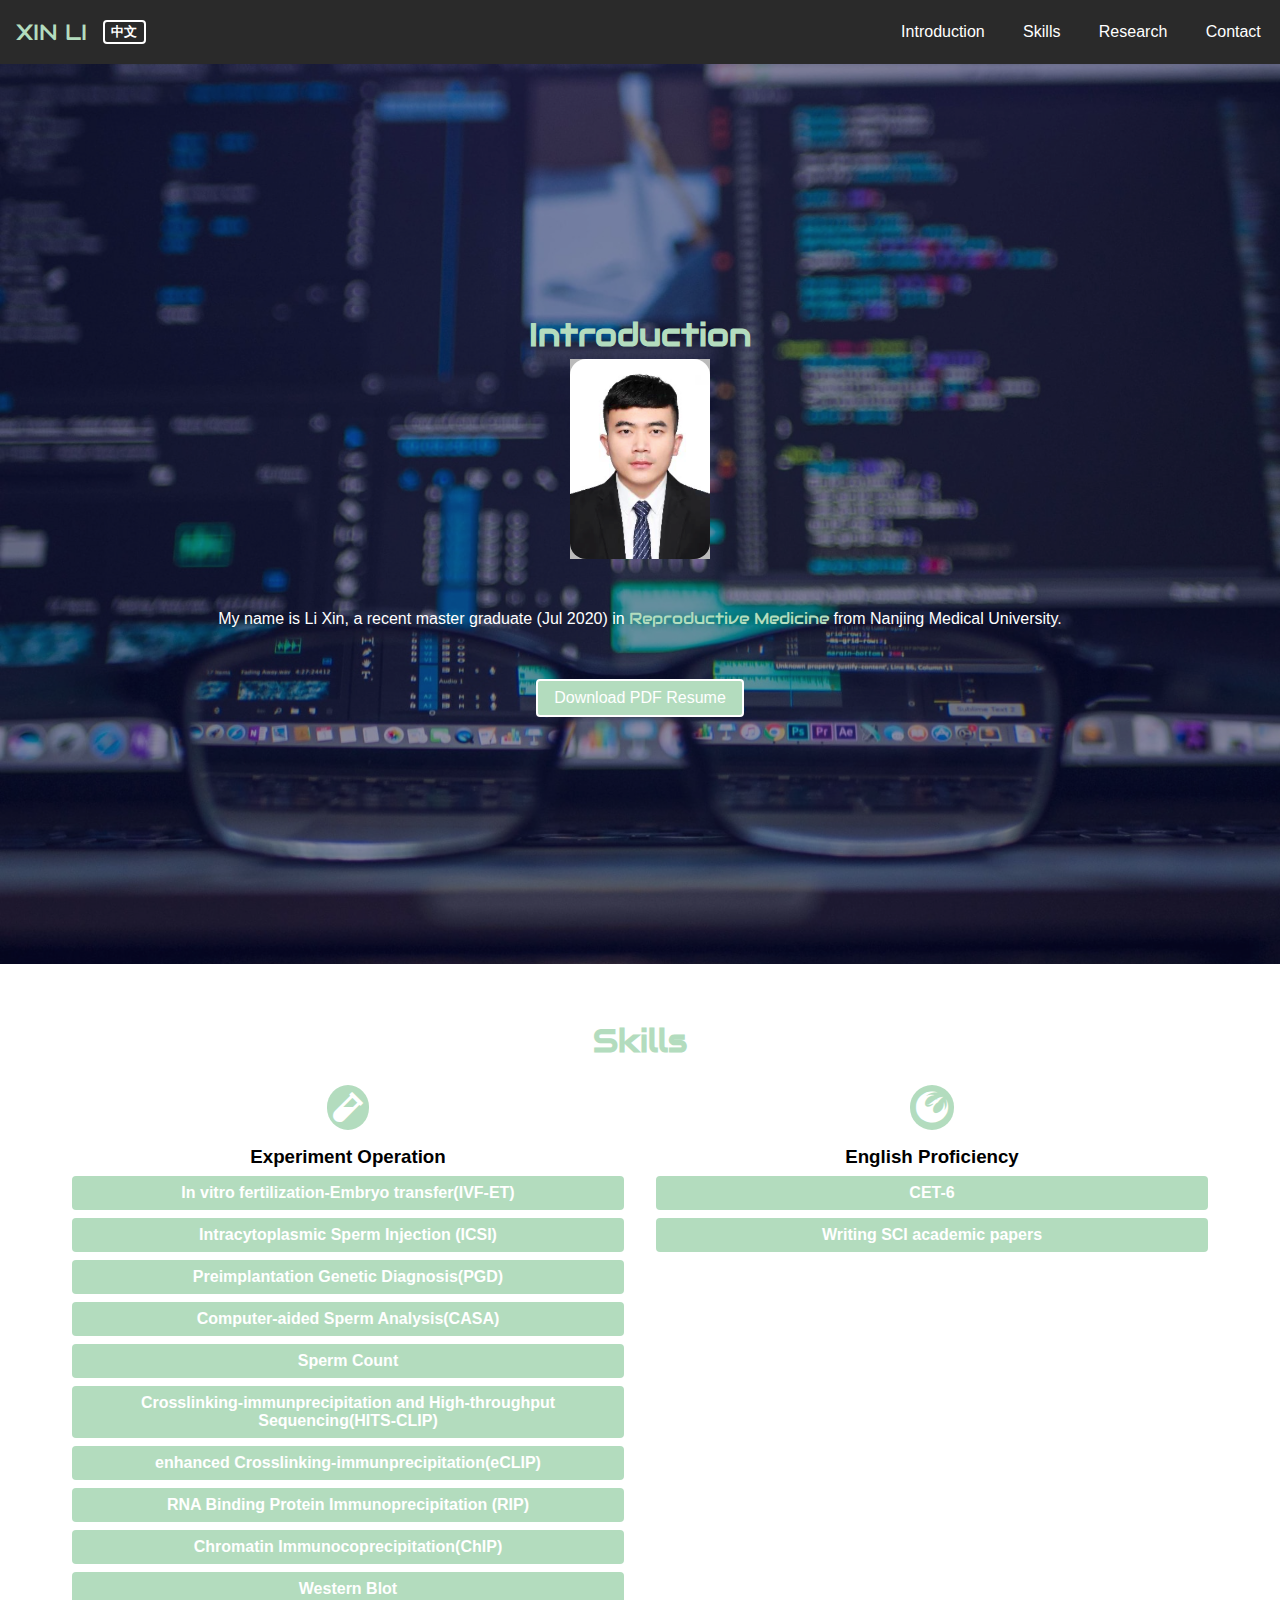
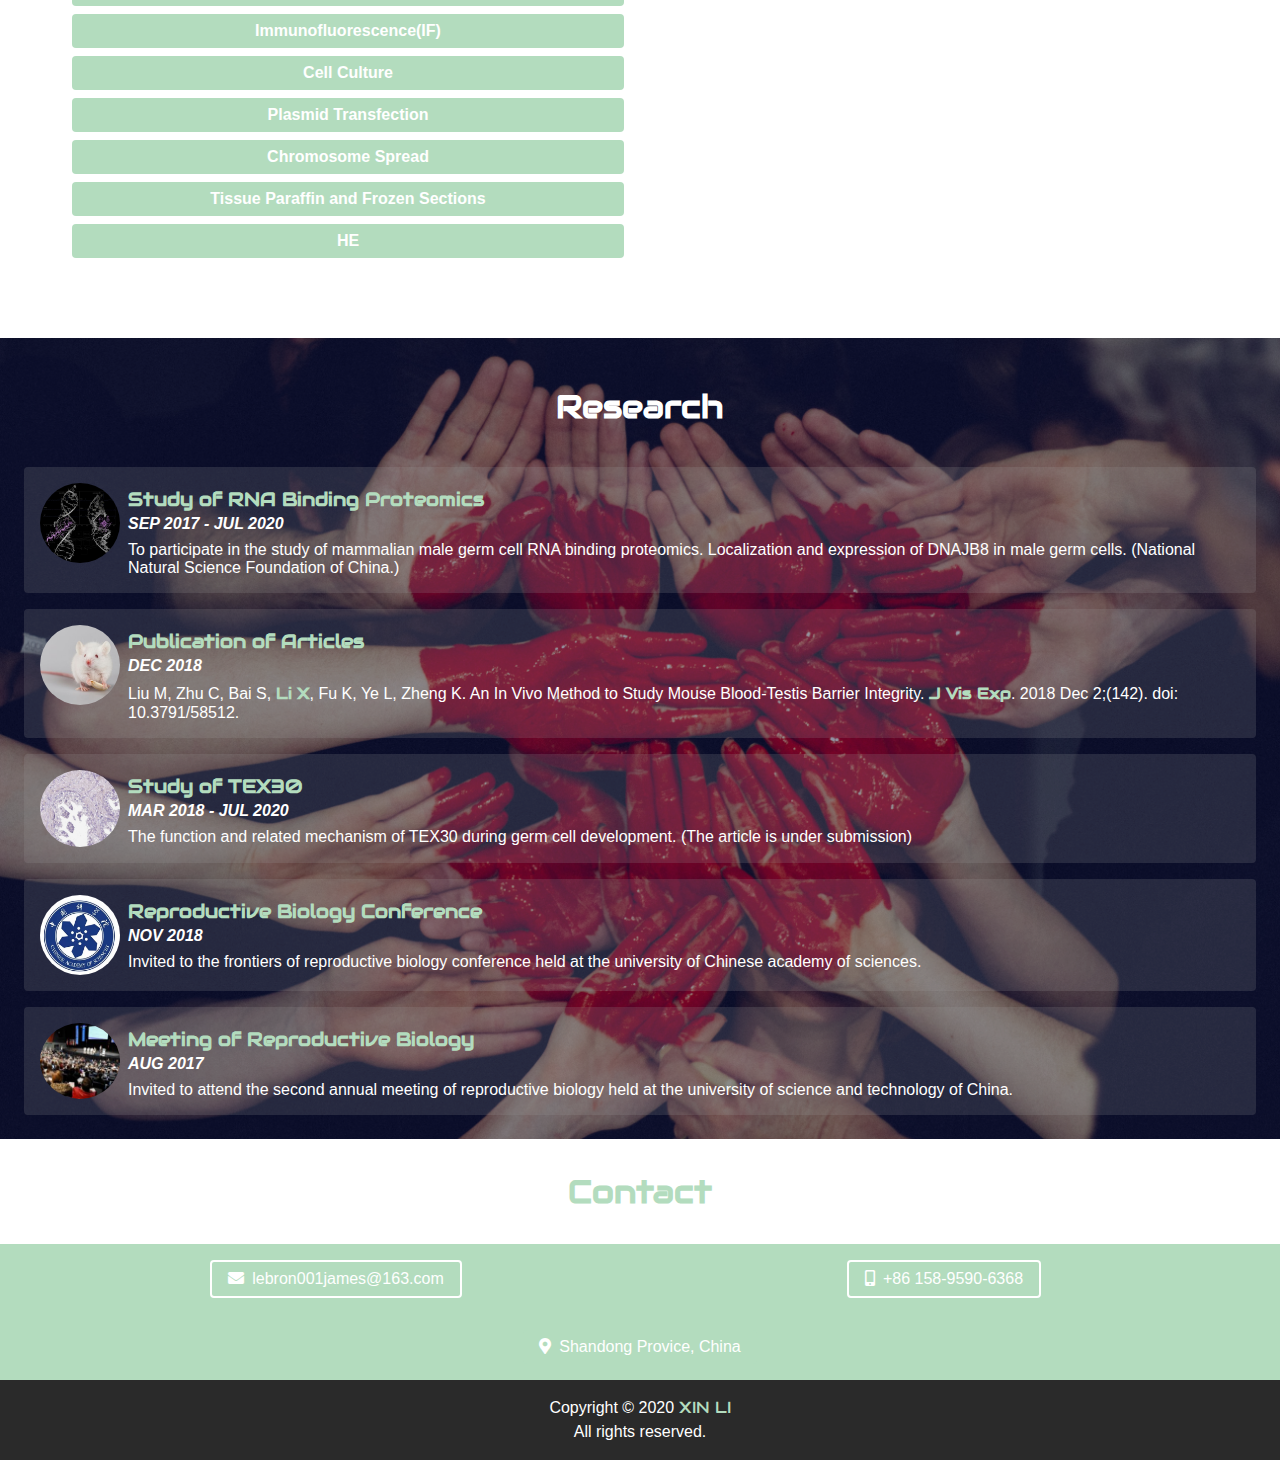
==== index.html @ e19d9c73 "v0.0.1" ====
<!DOCTYPE html>
<html lang="en">
<head>
  <meta charset="UTF-8">
  <meta name="viewport" content="width=device-width, initial-scale=1.0">
  <link rel="shortcut icon" href="favicon.ico" type="image/x-icon">
  <link rel="stylesheet" href="https://use.fontawesome.com/releases/v5.6.1/css/all.css" crossorigin="anonymous">
  <link href="https://fonts.googleapis.com/css2?family=Audiowide&display=swap" rel="stylesheet">
  <link rel="stylesheet" href="css/reset+utils.css">
  <link rel="stylesheet" href="css/header.css">
  <link rel="stylesheet" href="css/main.css">
  <link rel="stylesheet" media="screen and (max-width:768px)" href="css/mobile.css">
  <title>XIN LI | 李鑫</title>
</head>
<body>
  <header>
    <div class="overlay"></div>
    <div class="logo">
      <p class="text-prime mx-1">XIN LI</p>
      <a class="i18n-btn" href="./zh.html">中文</a>
    </div>
    <ul>
      <li><a href="#showcase">Introduction</a></li>
      <li><a href="#service">Skills</a></li>
      <li><a href="#team">Research</a></li>
      <li><a href="#contact">Contact</a></li>
    </ul>
  </header>
  <main>
    <section id="showcase">
      <div class="content">
        <h1 class="text-prime">Introduction</h1>
        <div class="flip-card">
          <div class="flip-card-inner">
            <div class="flip-card-front">
              <img src="./images/xinli.png" alt="Avatar" style="width:140px;height:200px;border-radius:1rem;">
            </div>
            <div class="flip-card-back">
              <h2 style="margin: 1rem;">Xin Li</h2> 
              <p style="margin: 0.2rem 0;">DOB: FEB 1992</p> 
              <p style="margin: 0.2rem 0;">Nationality: Han</p>
            </div>
          </div>
        </div>
        <p>My name is Li Xin, a recent master graduate (Jul 2020) in <span class="text-prime">Reproductive Medicine</span> from Nanjing Medical University.</p>
        <a href="./assets/resume-xin-li-en.pdf" class="btn">Download PDF Resume</a>
      </div>
    </section>
    <section id="service">
      <h1 class="text-prime">Skills</h1>
      <div class="container">
        <div class="box">
          <i class="fas fa-vial fa-2x bg-round"></i>
          <h3>Experiment Operation</h3>
          <ul>
            <li class="experiment">In vitro fertilization-Embryo transfer(IVF-ET)</li>
            <li class="experiment">Intracytoplasmic Sperm Injection (ICSI)</li>
            <li class="experiment">Preimplantation Genetic Diagnosis(PGD)</li>
            <li class="experiment">Computer-aided Sperm Analysis(CASA)</li>
            <li class="experiment">Sperm Count</li>
            <li class="experiment">Crosslinking-immunprecipitation and High-throughput Sequencing(HITS-CLIP)</li>
            <li class="experiment">enhanced Crosslinking-immunprecipitation(eCLIP)</li>
            <li class="experiment">RNA Binding Protein Immunoprecipitation (RIP)</li>
            <li class="experiment">Chromatin Immunocoprecipitation(ChIP)</li>
            <li class="experiment">Western Blot</li>
            <li class="experiment">Immunofluorescence(IF)</li>
            <li class="experiment">Cell Culture</li>
            <li class="experiment">Plasmid Transfection</li>
            <li class="experiment">Chromosome Spread</li>
            <li class="experiment">Tissue Paraffin and Frozen Sections</li>
            <li class="experiment">HE</li>
          </ul>
        </div>
        <div class="box">
          <i class="fab fa-phoenix-squadron fa-2x bg-round"></i>
          <h3>English Proficiency</h3>
          <ul>
            <li class="experiment">CET-6</li>
            <li class="experiment">Writing SCI academic papers</li>
          </ul>
        </div>
      </div>
    </section>

    <section id="team">
      <div class="overlay"></div>
      <h1 class="text-prime">Research</h1>
      <div class="container">
        <div class="box">
          <img src="./images/rna1.jpg" alt="rna">
          <div class="desc">
            <h3 class="text-prime">Study of RNA Binding Proteomics</h3>
            <h4 style="font-style: italic;margin-bottom: 0.5rem;">SEP 2017 - JUL 2020</h3>
            <p>To participate in the study of mammalian male germ cell RNA binding proteomics. Localization and expression of DNAJB8 in male germ cells. (National Natural Science Foundation of China.)</p>
          </div>
        </div>
        <div class="box">
          <img src="./images/mice1.png" alt="mice">
          <div class="desc">
            <h3 class="text-prime">Publication of Articles</h3>
            <h4 style="font-style: italic;margin-bottom: 0.5rem;">DEC 2018</h3>
            <p>Liu M, Zhu C, Bai S, <strong>Li X</strong>, Fu K, Ye L, Zheng K. An In Vivo Method to Study Mouse Blood-Testis Barrier Integrity. <strong>J Vis Exp</strong>. 2018 Dec 2;(142). doi: 10.3791/58512.</p>
          </div>
        </div>
        <div class="box">
          <img src="./images/tex30.png" alt="rna">
          <div class="desc">
            <h3 class="text-prime">Study of TEX30</h3>
            <h4 style="font-style: italic;margin-bottom: 0.5rem;">MAR 2018 - JUL 2020</h3>
            <p>The function and related mechanism of TEX30 during germ cell development. (The article is under submission)</p>
          </div>
        </div>
        <div class="box">
          <img src="./images/univ.jpg" alt="rna">
          <div class="desc">
            <h3 class="text-prime">Reproductive Biology Conference</h3>
            <h4 style="font-style: italic;margin-bottom: 0.5rem;">NOV 2018</h3>
            <p>Invited to the frontiers of reproductive biology conference held at the university of Chinese academy of sciences.</p>
          </div>
        </div>
        <div class="box">
          <img src="./images/conference.png" alt="rna">
          <div class="desc">
            <h3 class="text-prime">Meeting of Reproductive Biology</h3>
            <h4 style="font-style: italic;margin-bottom: 0.5rem;">AUG 2017</h3>
            <p>Invited to attend the second annual meeting of reproductive biology held at the university of science and technology of China.</p>
          </div>
        </div>
      </div>
    </section>

    <section id="contact">
      <h1 class="text-prime py-2">Contact</h1>
      <div class="container px-1">
        <div class='py-1'>
          <a class="btn" href="mailto:lebron001james@163.com"><i class="fas fa-envelope mxr1"></i>lebron001james@163.com</a>
        </div>
        <div class='py-1'>
          <a class='btn' href="tel:+8615895906368"><i class="fas fa-mobile-alt mxr1"></i>+86 158-9590-6368</a>
        </div>
      </div>
      <div class='py-1' style="text-align: center; background-color: var(--c-prime);">
        <p class='btn' style="border: none;"><i class="fas fa-map-marker-alt mxr1"></i>Shandong Provice, China</p>
      </div>
    </section>
  </main>
  <footer class="bg-dark py-1">
    <p>Copyright &copy; 2020 <span class="text-prime">XIN LI</span></p>
    <p>All rights reserved.</p>
  </footer>

  <script src="https://code.jquery.com/jquery-3.4.1.min.js" integrity="sha256-CSXorXvZcTkaix6Yvo6HppcZGetbYMGWSFlBw8HfCJo=" crossorigin="anonymous"></script>
  <script src="js/main.js"></script>
</body>
</html>
---- css/reset+utils.css ----
@import url('https://fonts.googleapis.com/css2?family=Londrina+Shadow&display=swap');

:root {
  --c-prime: #B3DCBE;
  --c-second: #4D7181;
  --c-blk: #2A2A2A;
  --c-overlay: #0C0A3E70;
  --c-overlay-l: #A0A0A030;

  --max-width: 900px;
  --header-height: 4rem;
}

/* * * * * * * * * *  - Reset - * * * * * * * * * */

* {
  margin: 0;
  padding: 0;
  box-sizing: border-box;
}
html, body {font-family: Arial, Helvetica, sans-serif;}
ul {list-style: none;}
a {text-decoration: none;}
strong { color:var(--c-prime); font-weight: bolder; font-family: 'Audiowide', Arial, Helvetica, sans-serif;}
/* * * * * * * * * *  - Utils - * * * * * * * * * */

.text-prime {
  font-family: 'Audiowide', Arial, Helvetica, sans-serif;
  color: var(--c-prime);
}

.bg-round {
  padding: 0.4rem;
  border-radius: 50%;
  background-color: var(--c-prime);
  color: white;
}

.bg-dark {
  background: var(--c-blk);
  color: white;
}

.btn {
  display: inline-block;
  padding: 0.5rem 1rem;
  background-color: var(--c-prime);
  color: white;
  border-radius: 4px;
  outline: none;
  border: 2px solid white;
  transition: all 0.25s linear;
}

.btn:hover {
  background-color: var(--c-second);
}

.overlay {
  position: absolute;
  width: 100%;
  height: 100%;
  top: 0;
  left: 0;
  background-color: var(--c-overlay);
}

.py-1 { padding: 1rem 0; }
.py-2 { padding: 2rem 0; }
.px-1 { padding: 0 2rem; }

.mx-1 { margin: 0 1rem; }
.mxr1 { margin: 0 0.5rem 0 0; }

.w-85 { width: 85%;}
---- css/header.css ----
header {
  position: sticky;
  top: 0;
  left: 0;
  height: var(--header-height);
  display: flex;
  justify-content: space-between;
  z-index: 2;
}

header .overlay {
  background-color: var(--c-blk);
}

header .logo {
  height: 100%;
  color: white;
  line-height: var(--header-height);
  display: flex;
  font-size: 1.4rem;
  z-index: 3;
}
.i18n-btn {
  color: white;
  margin: auto 0;line-height: 1rem; font-size: 0.8rem; padding: 0.1rem 0.4rem; border: 2px white solid;border-radius: 4px;
  font-weight: bold;
  transition: all 0.2s linear;
}
.i18n-btn:hover {
  border-color: var(--c-blk);
  color: var(--c-blk);
  background-color: white;
}

header .logo img {
  height: 100%;
}

header ul {
  display: flex;
  align-items: center;
  z-index: 3;
}

header ul li {
  margin: 0 0.2rem;
  padding: 0.5rem 1rem;
  border-radius: 4px;
}

header ul li a {
  color: white;
}

header ul li:hover {
  background-color: var(--c-prime);
}

footer p {
  text-align: center;
  line-height: 1.5rem;
}
---- css/main.css ----
#showcase {
  background: url('../images/code1.jpg') no-repeat center center/cover;
  height: 100vh;
}

#showcase .content {
  background-color: var(--c-overlay);
  color: white;
  height: 100%;
  display: flex;
  flex-direction: column;
  justify-content: center;
  align-items: center;
  
}

#showcase .content h1 {
  font-size: 2rem;
  line-height: 3rem;
}

#showcase .content p {
  margin: 3rem;
  line-height: 1.5rem;
}

#service {
  padding: 3.5rem;
  text-align: center;
}

#service .container {
  display: flex;
}

#service .container .box {
  margin: 1rem;
  flex: 1;
}

#service .container .box i { margin: 0.5rem; }
#service .container .box h3 { margin: 0.5rem; }
#service .container ul li.experiment {
  background-color: var(--c-prime);
  padding: 8px 0;
  margin: 8px 0;
  border-radius: 4px;
  color: white;
  font-weight: bold;
}
#service .container ul li.experiment:hover {
  background-color: var(--c-second);
}
#team {
  padding: 1rem;
  background: url(../images/bg-heart.jpg) no-repeat center center/cover;
  position: relative;
}

#team h1 {
  text-align: center;
  z-index: 1;
  position: relative;
  margin: 2rem;
  color: white;
}

#team .container {
  display: flex;
  position: relative;
  flex-direction: column;
  z-index: 1;
}

#team .box {
  display: flex;
  margin: 0.5rem;
  padding: 1rem;
  background-color: var(--c-overlay-l);
  color: white;
  border-radius: 4px;
}

#team .box img {
  max-width: 5rem;
  max-height: 5rem;
  border-radius: 50%;
  margin-right: 0.5rem;
}

#team .box .desc h3 {
  line-height: 2rem;
}

#contact h1 {
  text-align: center;
}

#contact .container {
  display: grid;
  grid-template-columns: 1fr 1fr;
  background-color: var(--c-prime);
  text-align: center;
  color: white;
}

/* flip card */
.flip-card {width: 140px;height: 200px;}
.flip-card-inner {position: relative;width: 100%;height: 100%;transition: transform 0.6s;transform-style: preserve-3d;}
.flip-card:hover .flip-card-inner {transform: rotateY(180deg);}
.flip-card-front, .flip-card-back {
  position: absolute;
  width: 100%;
  height: 100%;
  -webkit-backface-visibility: hidden;
  backface-visibility: hidden;
}
.flip-card-front {background-color: #bbb;color: black;}
.flip-card-back {background-color: var(--c-prime);color: white;transform: rotateY(180deg);padding:0.2rem;text-align: center;border-radius: 1rem;}
---- css/mobile.css ----
header {
  top: -64px;
  display: flex;
  flex-direction: column;
  height: auto;
  align-items: stretch;
}
header .logo {
  height: var(--header-height);
  align-self: center;
}
header ul {
  height: var(--header-height);
  justify-content: space-around;
}
header ul li {
  margin: 0;
  padding: 0.3rem 0.4rem;
}

#showcase {
  max-height: 400px;
}

#showcase .content h1 {
  font-size: 1.5rem;
}

#service .container {
  flex-direction: column;
}

#clients .container .box {
  margin: 0.2rem;
}

#contact .container {
  display: block;
  overflow: hidden;
}
#map iframe {
  min-height: 400px;
}
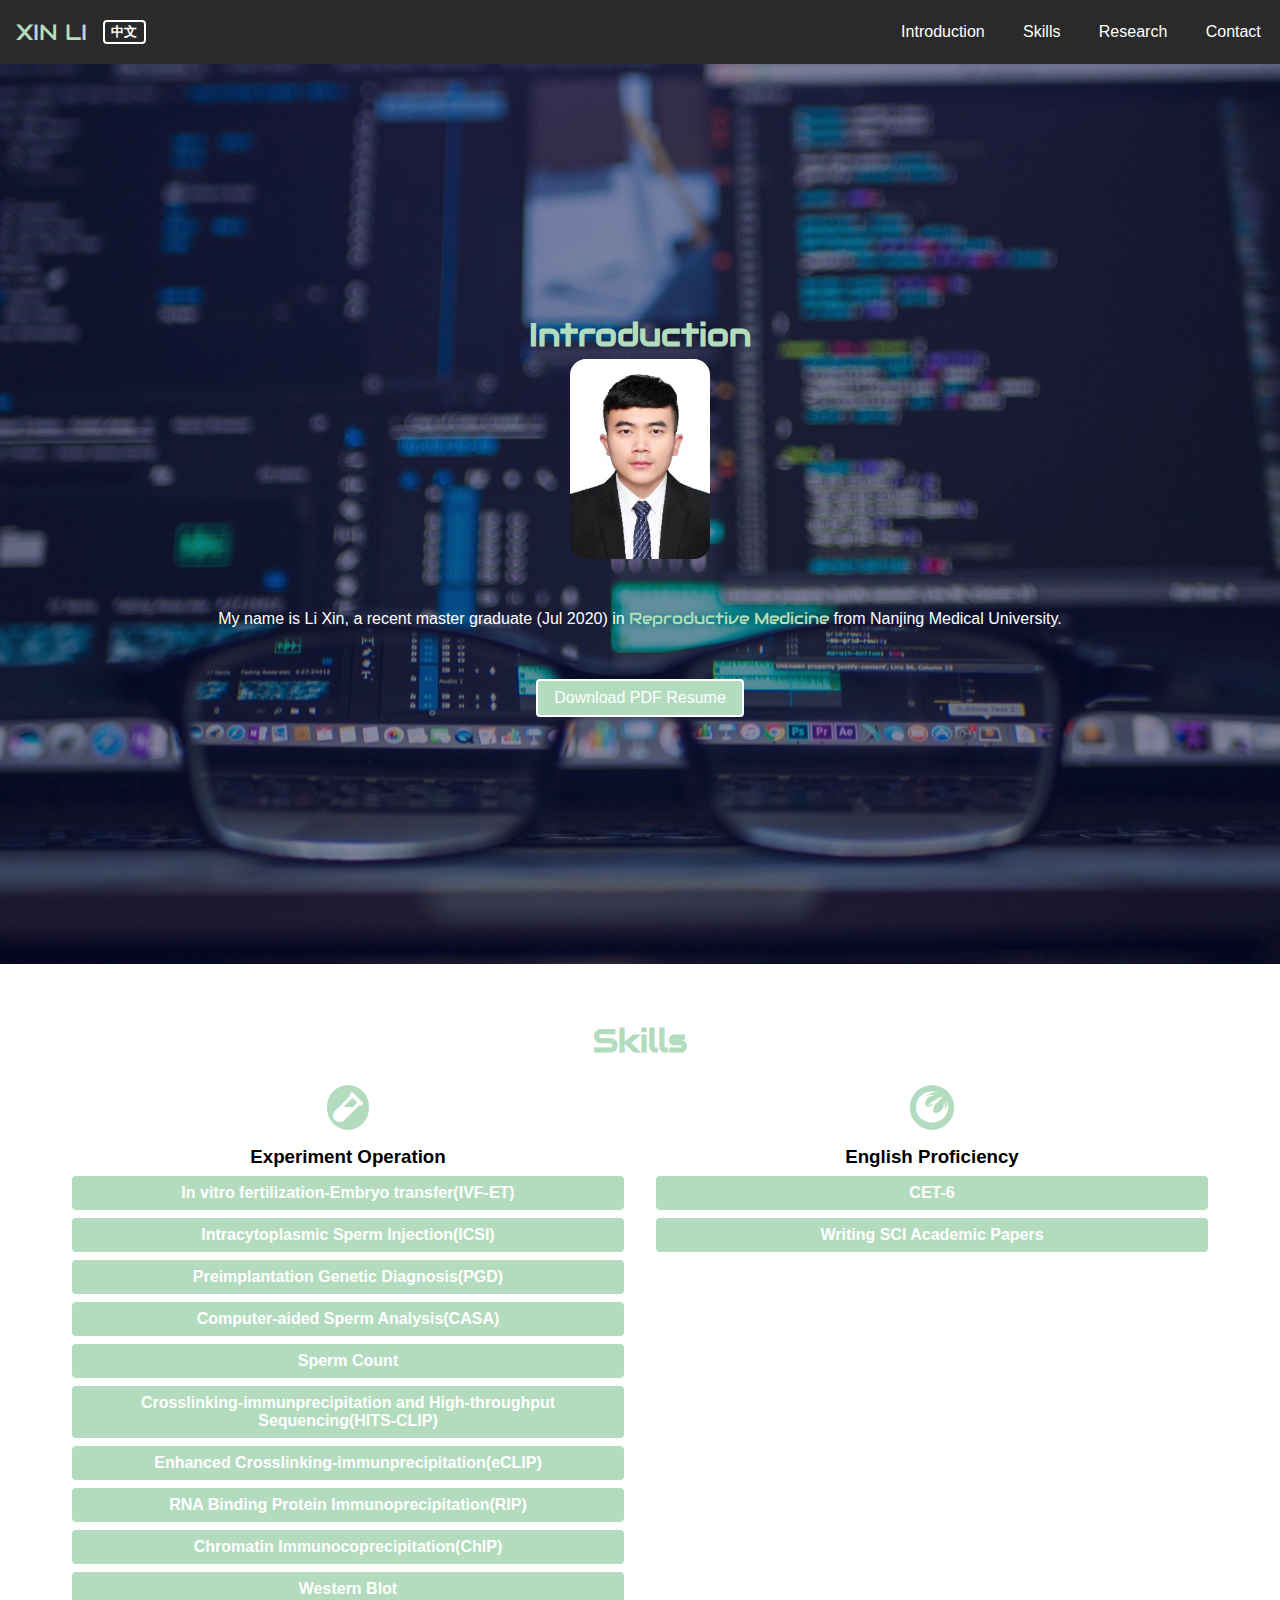
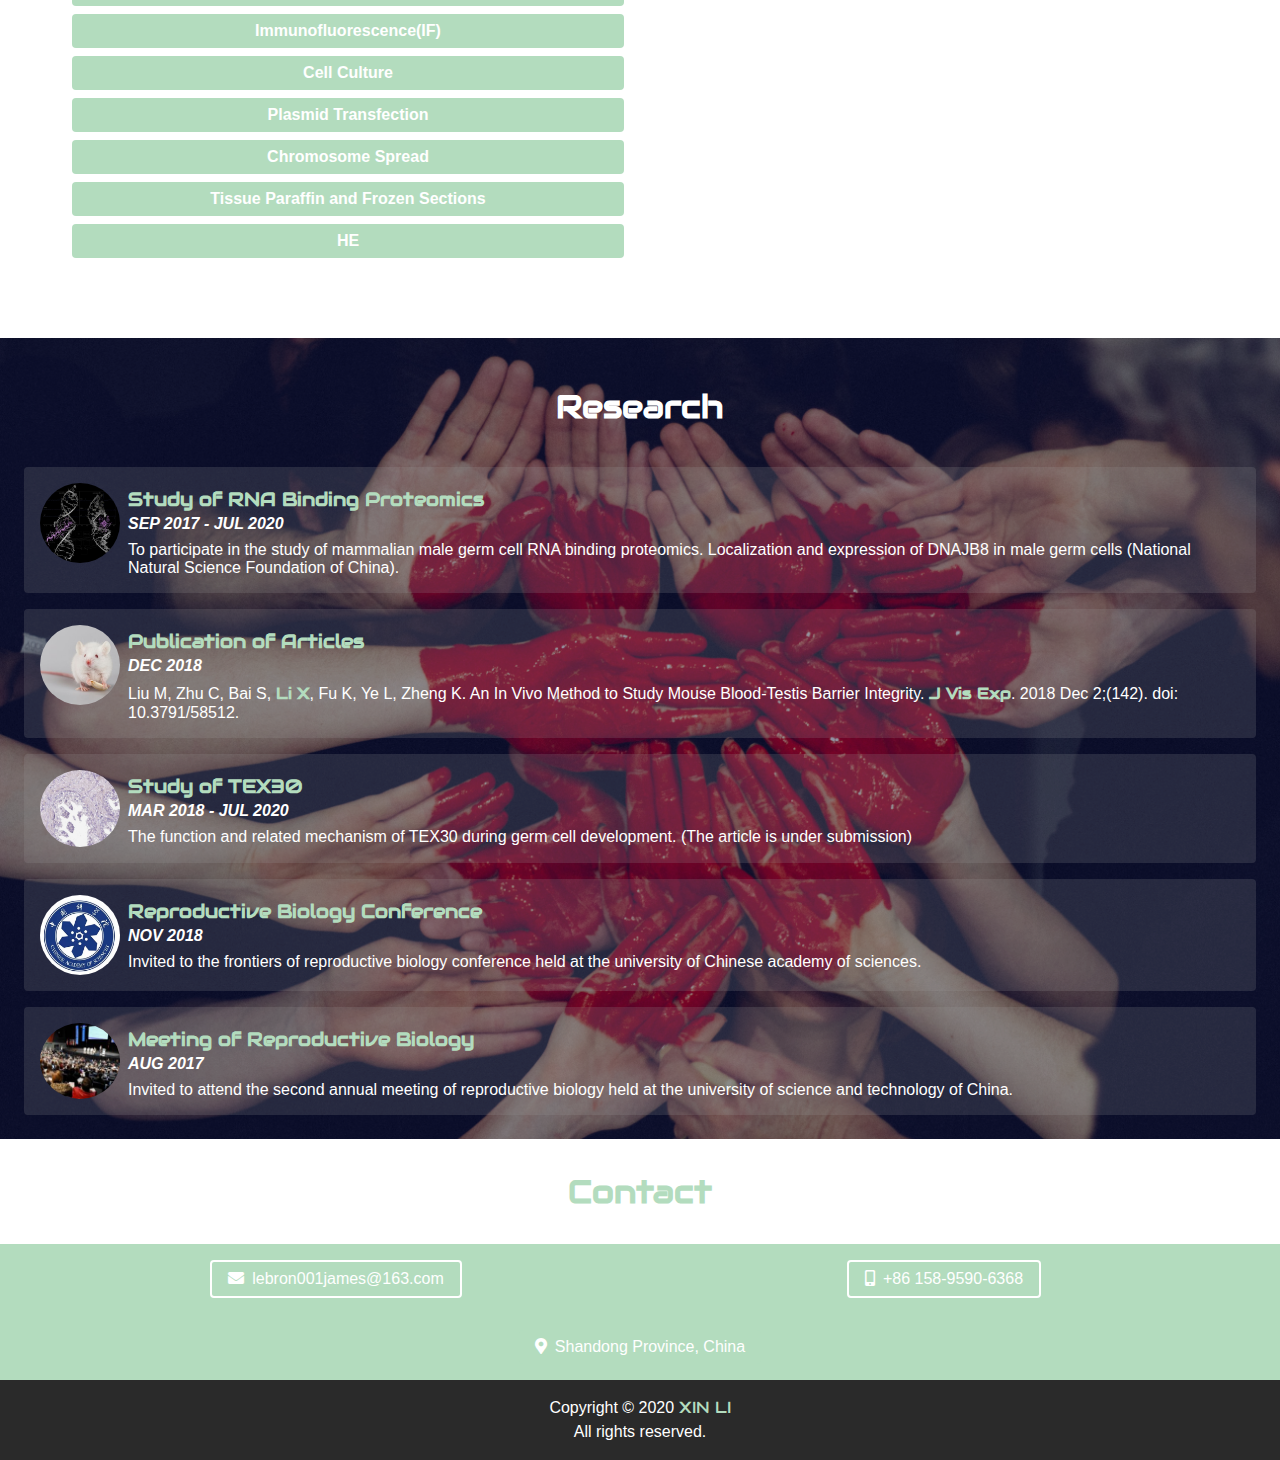
==== commit 11bf76d5: "fix bug" ====
--- a/index.html
+++ b/index.html
@@ -54,13 +54,13 @@
           <h3>Experiment Operation</h3>
           <ul>
             <li class="experiment">In vitro fertilization-Embryo transfer(IVF-ET)</li>
-            <li class="experiment">Intracytoplasmic Sperm Injection (ICSI)</li>
+            <li class="experiment">Intracytoplasmic Sperm Injection(ICSI)</li>
             <li class="experiment">Preimplantation Genetic Diagnosis(PGD)</li>
             <li class="experiment">Computer-aided Sperm Analysis(CASA)</li>
             <li class="experiment">Sperm Count</li>
             <li class="experiment">Crosslinking-immunprecipitation and High-throughput Sequencing(HITS-CLIP)</li>
-            <li class="experiment">enhanced Crosslinking-immunprecipitation(eCLIP)</li>
-            <li class="experiment">RNA Binding Protein Immunoprecipitation (RIP)</li>
+            <li class="experiment">Enhanced Crosslinking-immunprecipitation(eCLIP)</li>
+            <li class="experiment">RNA Binding Protein Immunoprecipitation(RIP)</li>
             <li class="experiment">Chromatin Immunocoprecipitation(ChIP)</li>
             <li class="experiment">Western Blot</li>
             <li class="experiment">Immunofluorescence(IF)</li>
@@ -76,7 +76,7 @@
           <h3>English Proficiency</h3>
           <ul>
             <li class="experiment">CET-6</li>
-            <li class="experiment">Writing SCI academic papers</li>
+            <li class="experiment">Writing SCI Academic Papers</li>
           </ul>
         </div>
       </div>
@@ -91,7 +91,7 @@
           <div class="desc">
             <h3 class="text-prime">Study of RNA Binding Proteomics</h3>
             <h4 style="font-style: italic;margin-bottom: 0.5rem;">SEP 2017 - JUL 2020</h3>
-            <p>To participate in the study of mammalian male germ cell RNA binding proteomics. Localization and expression of DNAJB8 in male germ cells. (National Natural Science Foundation of China.)</p>
+            <p>To participate in the study of mammalian male germ cell RNA binding proteomics. Localization and expression of DNAJB8 in male germ cells (National Natural Science Foundation of China).</p>
           </div>
         </div>
         <div class="box">
@@ -140,7 +140,7 @@
         </div>
       </div>
       <div class='py-1' style="text-align: center; background-color: var(--c-prime);">
-        <p class='btn' style="border: none;"><i class="fas fa-map-marker-alt mxr1"></i>Shandong Provice, China</p>
+        <p class='btn' style="border: none;"><i class="fas fa-map-marker-alt mxr1"></i>Shandong Province, China</p>
       </div>
     </section>
   </main>
--- a/css/main.css
+++ b/css/main.css
@@ -115,5 +115,5 @@
   -webkit-backface-visibility: hidden;
   backface-visibility: hidden;
 }
-.flip-card-front {background-color: #bbb;color: black;}
+.flip-card-front {background-color: transparent;color: black;}
 .flip-card-back {background-color: var(--c-prime);color: white;transform: rotateY(180deg);padding:0.2rem;text-align: center;border-radius: 1rem;}
--- a/css/mobile.css
+++ b/css/mobile.css
@@ -16,10 +16,6 @@
 header ul li {
   margin: 0;
   padding: 0.3rem 0.4rem;
-}
-
-#showcase {
-  max-height: 400px;
 }
 
 #showcase .content h1 {
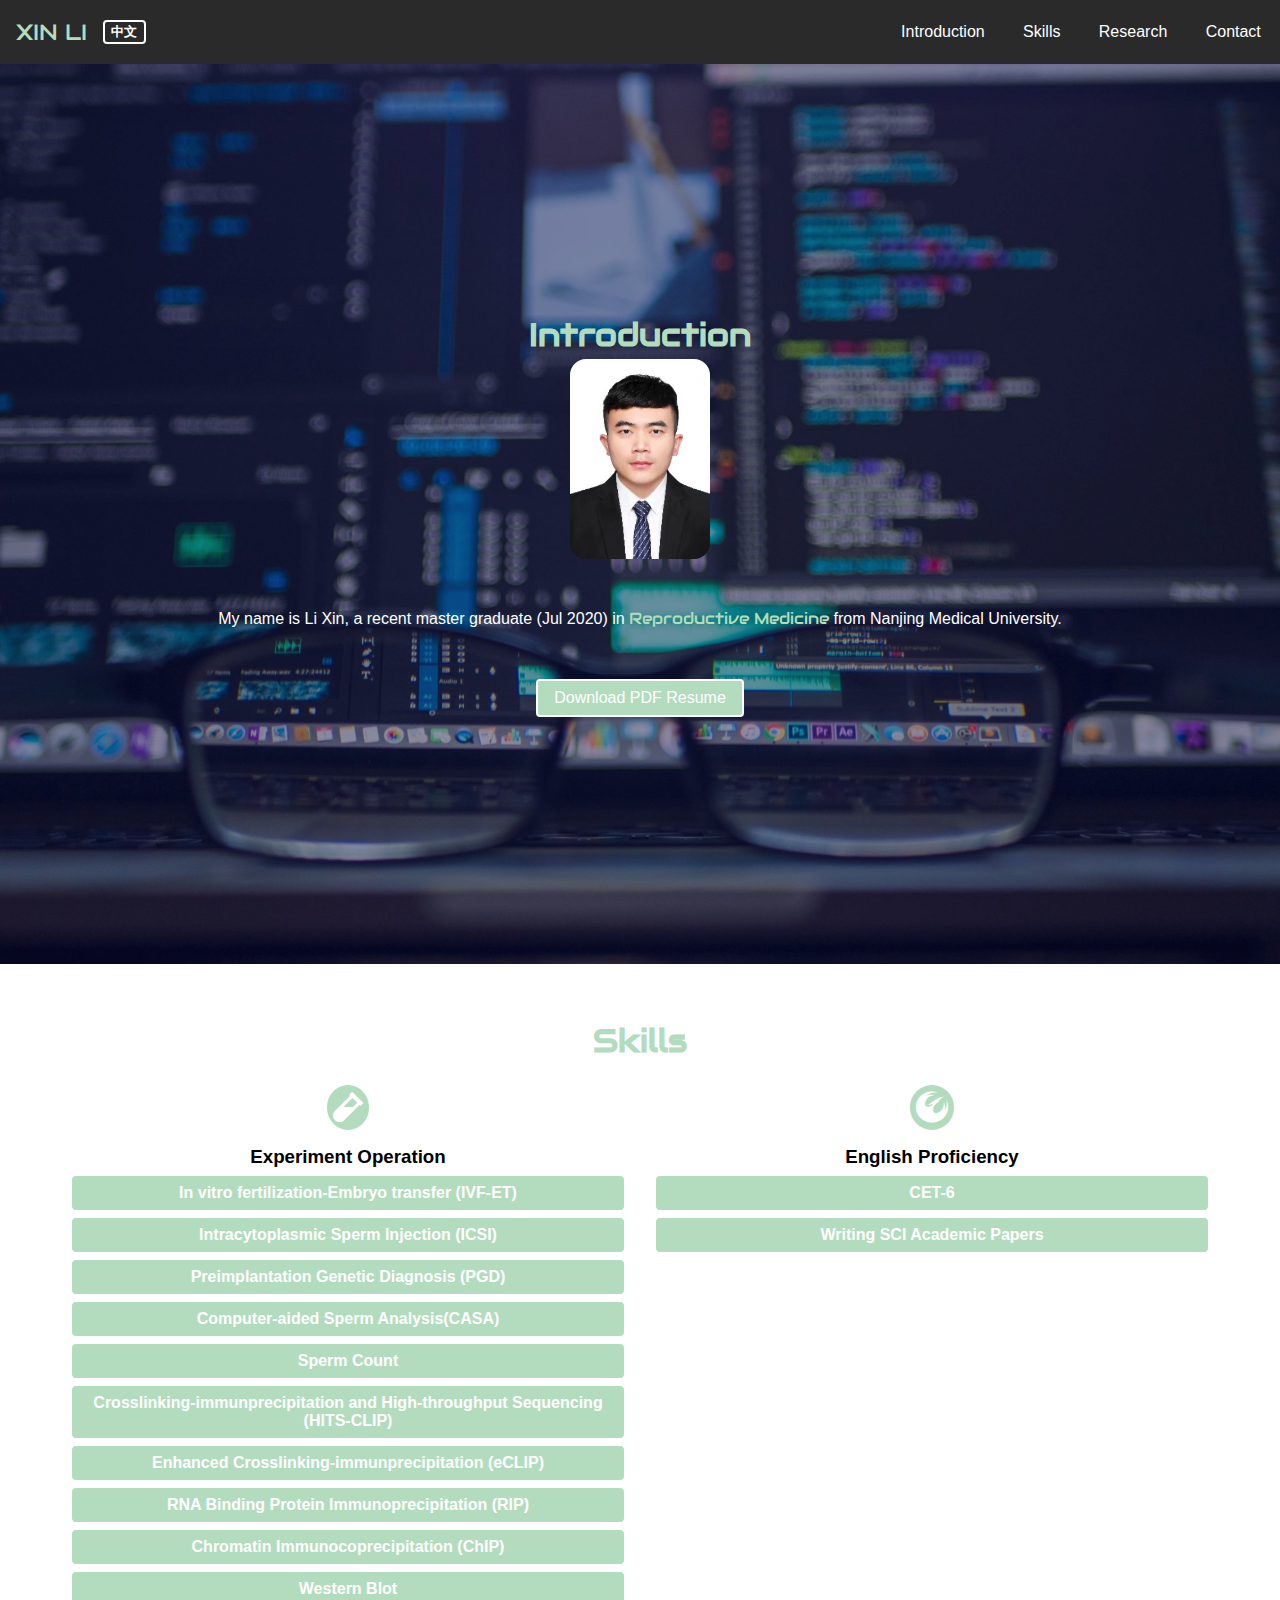
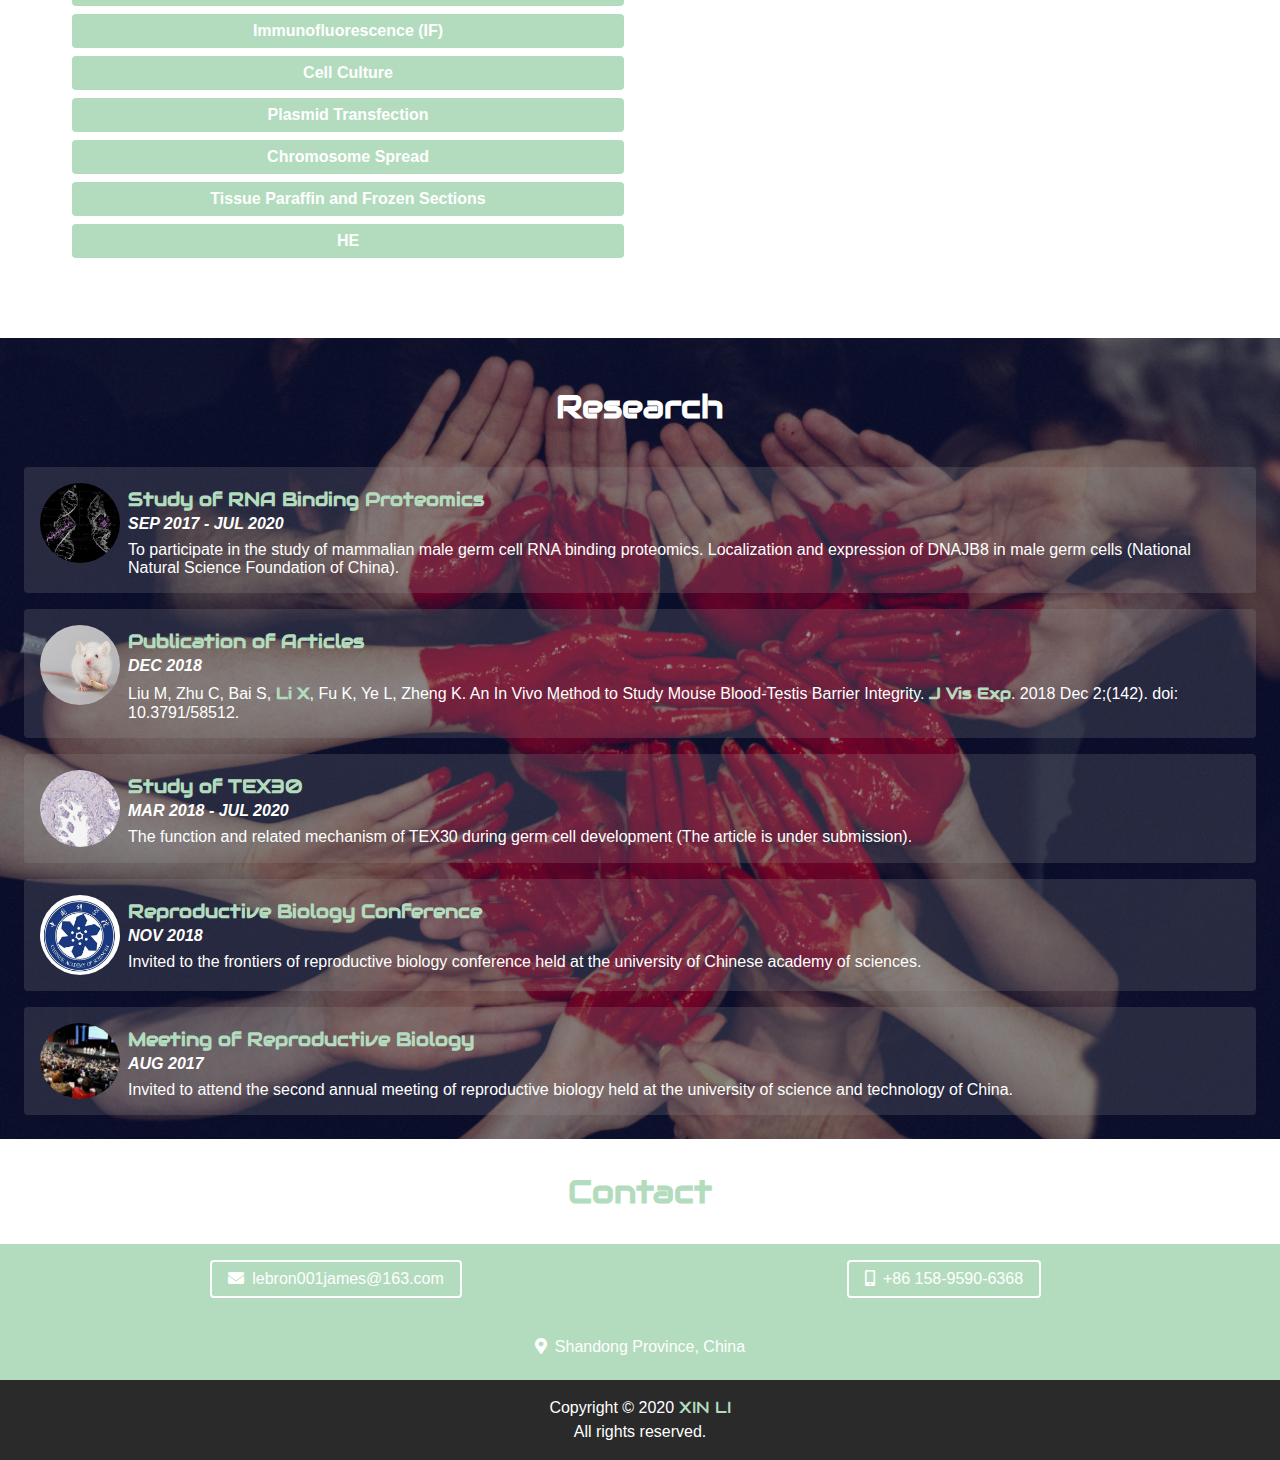
==== commit 4b08dd09: "fix2" ====
--- a/index.html
+++ b/index.html
@@ -53,17 +53,17 @@
           <i class="fas fa-vial fa-2x bg-round"></i>
           <h3>Experiment Operation</h3>
           <ul>
-            <li class="experiment">In vitro fertilization-Embryo transfer(IVF-ET)</li>
-            <li class="experiment">Intracytoplasmic Sperm Injection(ICSI)</li>
-            <li class="experiment">Preimplantation Genetic Diagnosis(PGD)</li>
+            <li class="experiment">In vitro fertilization-Embryo transfer (IVF-ET)</li>
+            <li class="experiment">Intracytoplasmic Sperm Injection (ICSI)</li>
+            <li class="experiment">Preimplantation Genetic Diagnosis (PGD)</li>
             <li class="experiment">Computer-aided Sperm Analysis(CASA)</li>
             <li class="experiment">Sperm Count</li>
-            <li class="experiment">Crosslinking-immunprecipitation and High-throughput Sequencing(HITS-CLIP)</li>
-            <li class="experiment">Enhanced Crosslinking-immunprecipitation(eCLIP)</li>
-            <li class="experiment">RNA Binding Protein Immunoprecipitation(RIP)</li>
-            <li class="experiment">Chromatin Immunocoprecipitation(ChIP)</li>
+            <li class="experiment">Crosslinking-immunprecipitation and High-throughput Sequencing (HITS-CLIP)</li>
+            <li class="experiment">Enhanced Crosslinking-immunprecipitation (eCLIP)</li>
+            <li class="experiment">RNA Binding Protein Immunoprecipitation (RIP)</li>
+            <li class="experiment">Chromatin Immunocoprecipitation (ChIP)</li>
             <li class="experiment">Western Blot</li>
-            <li class="experiment">Immunofluorescence(IF)</li>
+            <li class="experiment">Immunofluorescence (IF)</li>
             <li class="experiment">Cell Culture</li>
             <li class="experiment">Plasmid Transfection</li>
             <li class="experiment">Chromosome Spread</li>
@@ -107,7 +107,7 @@
           <div class="desc">
             <h3 class="text-prime">Study of TEX30</h3>
             <h4 style="font-style: italic;margin-bottom: 0.5rem;">MAR 2018 - JUL 2020</h3>
-            <p>The function and related mechanism of TEX30 during germ cell development. (The article is under submission)</p>
+            <p>The function and related mechanism of TEX30 during germ cell development (The article is under submission).</p>
           </div>
         </div>
         <div class="box">
--- a/css/main.css
+++ b/css/main.css
@@ -1,6 +1,7 @@
 #showcase {
   background: url('../images/code1.jpg') no-repeat center center/cover;
   height: 100vh;
+  min-height: 600px;
 }
 
 #showcase .content {
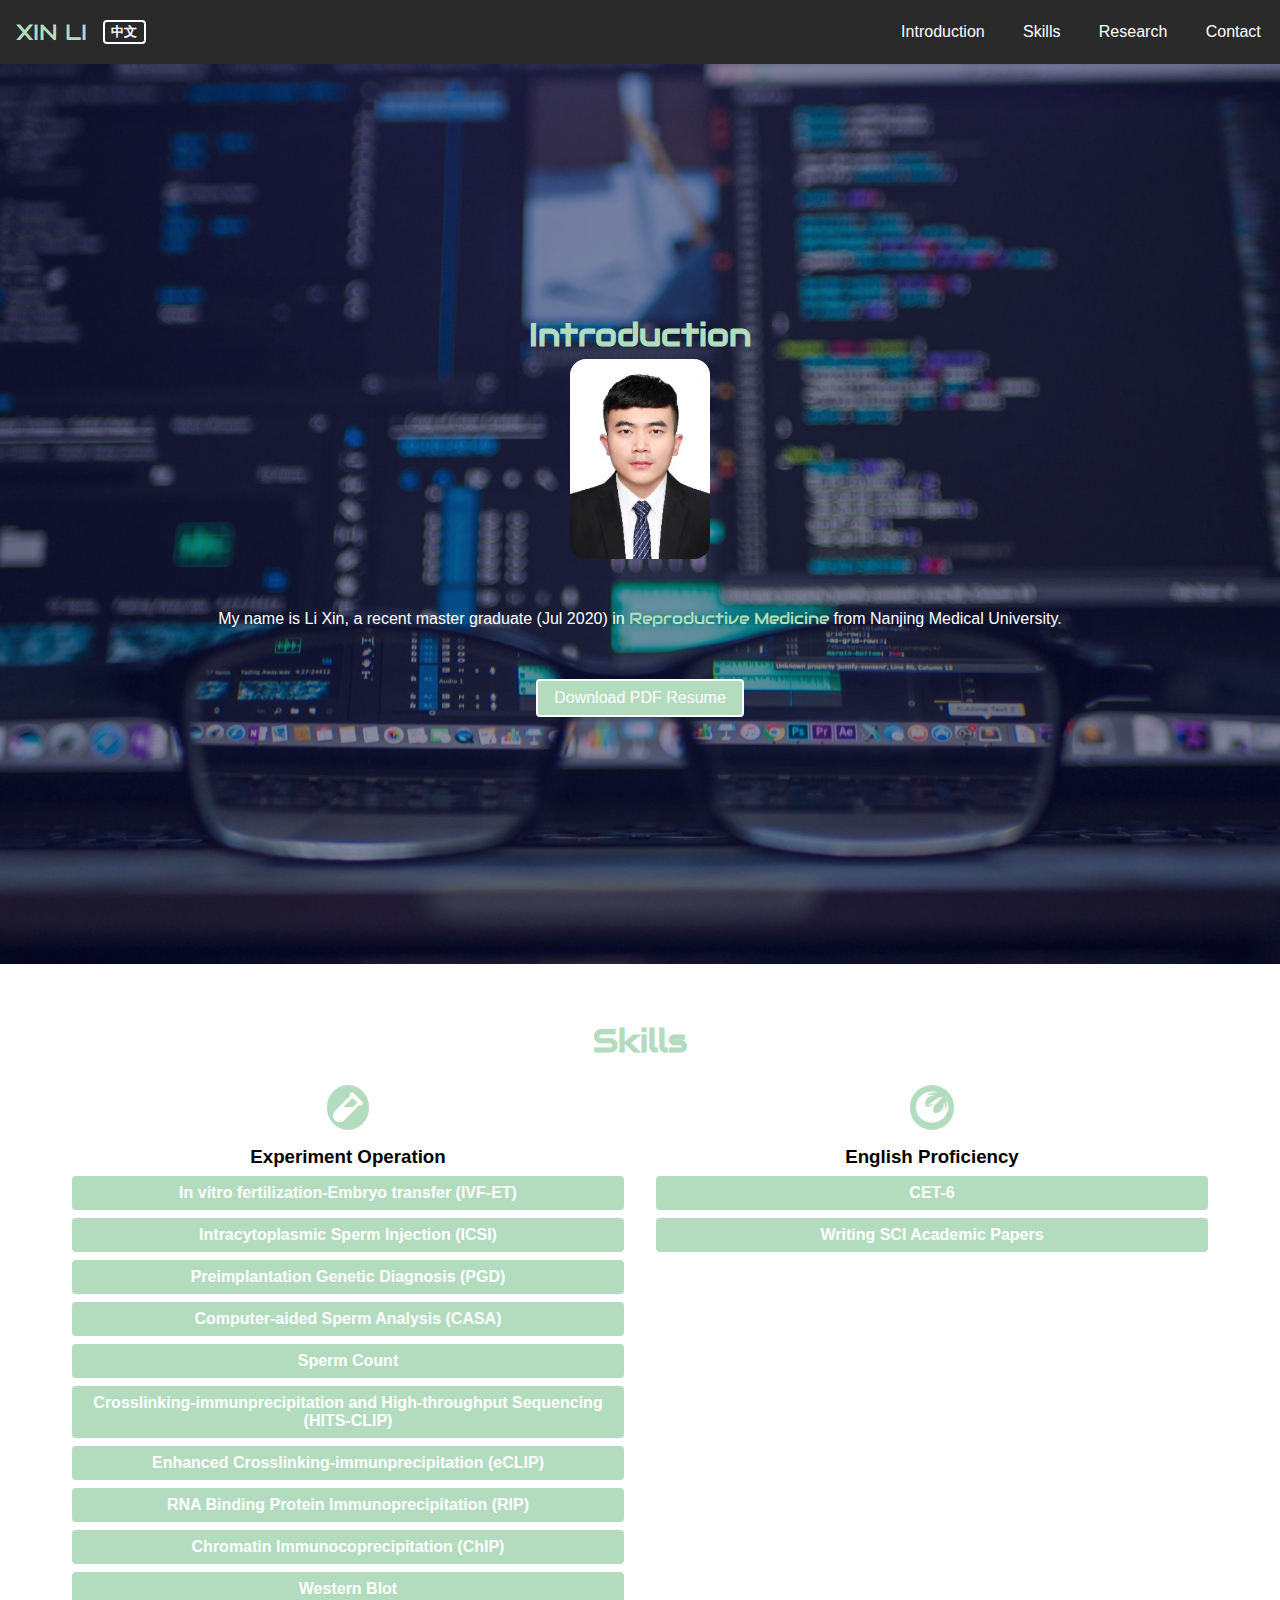
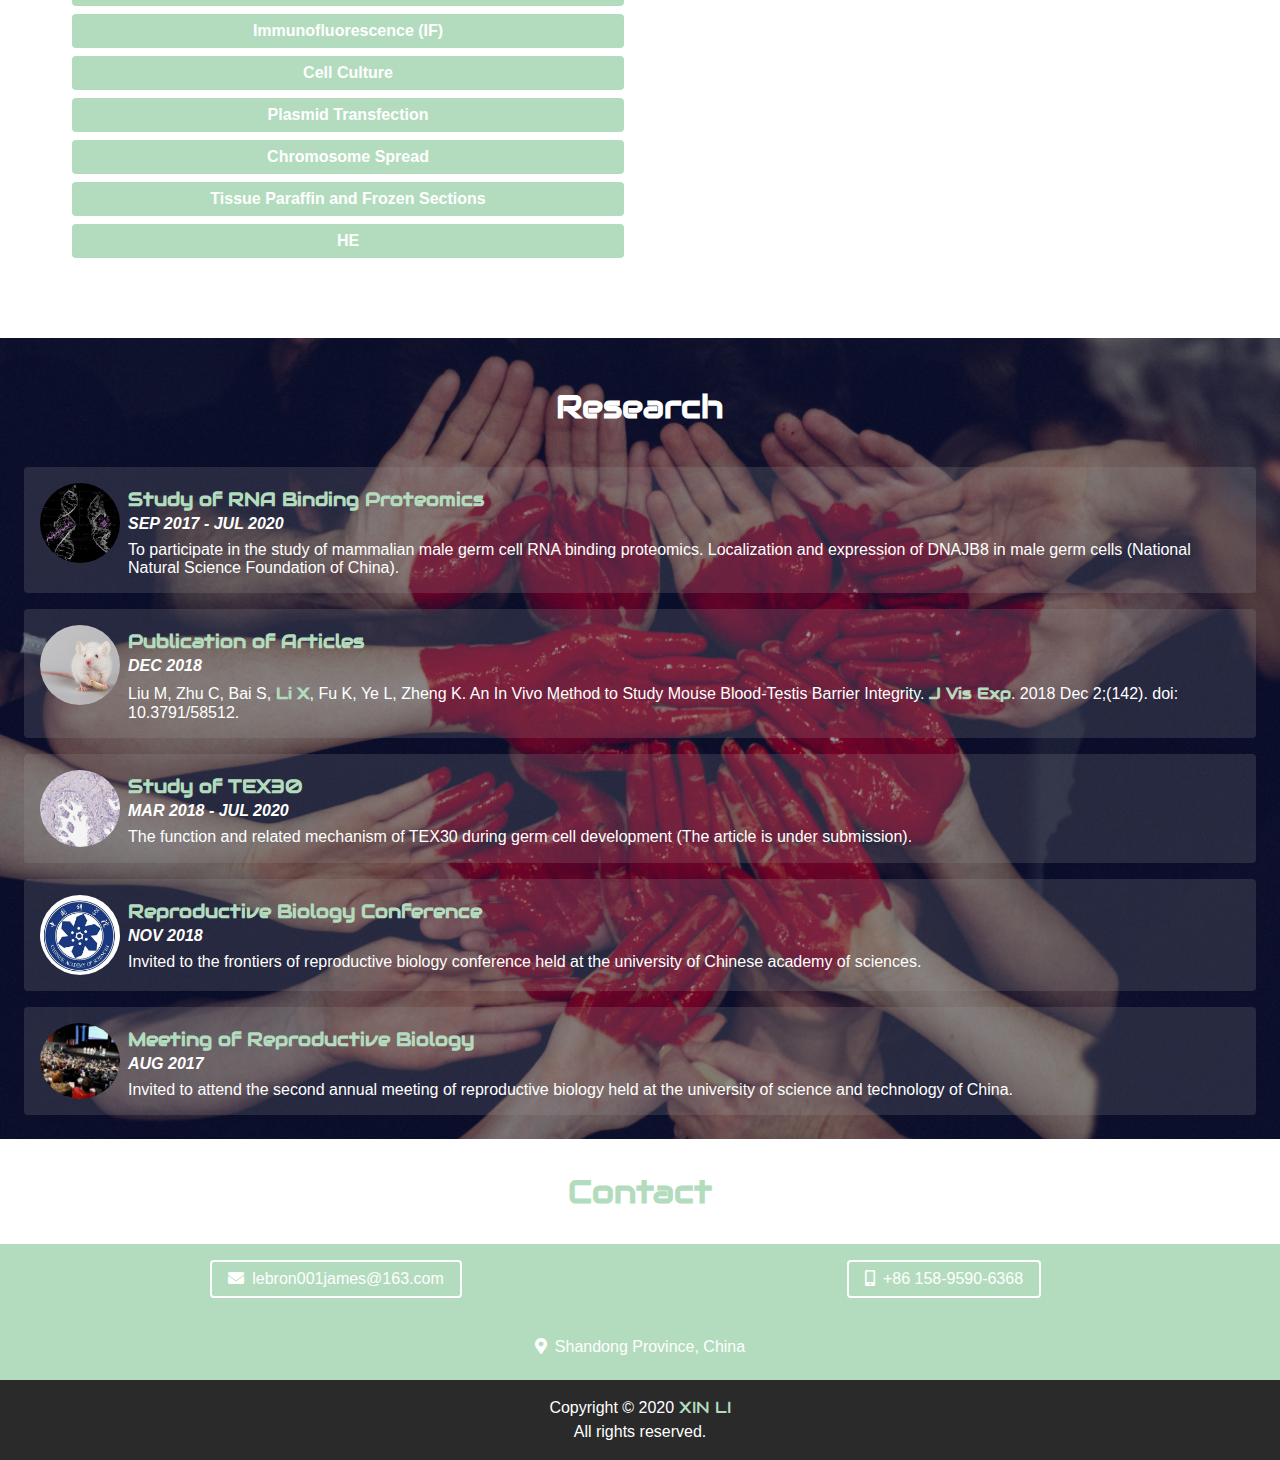
==== commit 8d664e61: "fix3" ====
--- a/index.html
+++ b/index.html
@@ -56,7 +56,7 @@
             <li class="experiment">In vitro fertilization-Embryo transfer (IVF-ET)</li>
             <li class="experiment">Intracytoplasmic Sperm Injection (ICSI)</li>
             <li class="experiment">Preimplantation Genetic Diagnosis (PGD)</li>
-            <li class="experiment">Computer-aided Sperm Analysis(CASA)</li>
+            <li class="experiment">Computer-aided Sperm Analysis (CASA)</li>
             <li class="experiment">Sperm Count</li>
             <li class="experiment">Crosslinking-immunprecipitation and High-throughput Sequencing (HITS-CLIP)</li>
             <li class="experiment">Enhanced Crosslinking-immunprecipitation (eCLIP)</li>
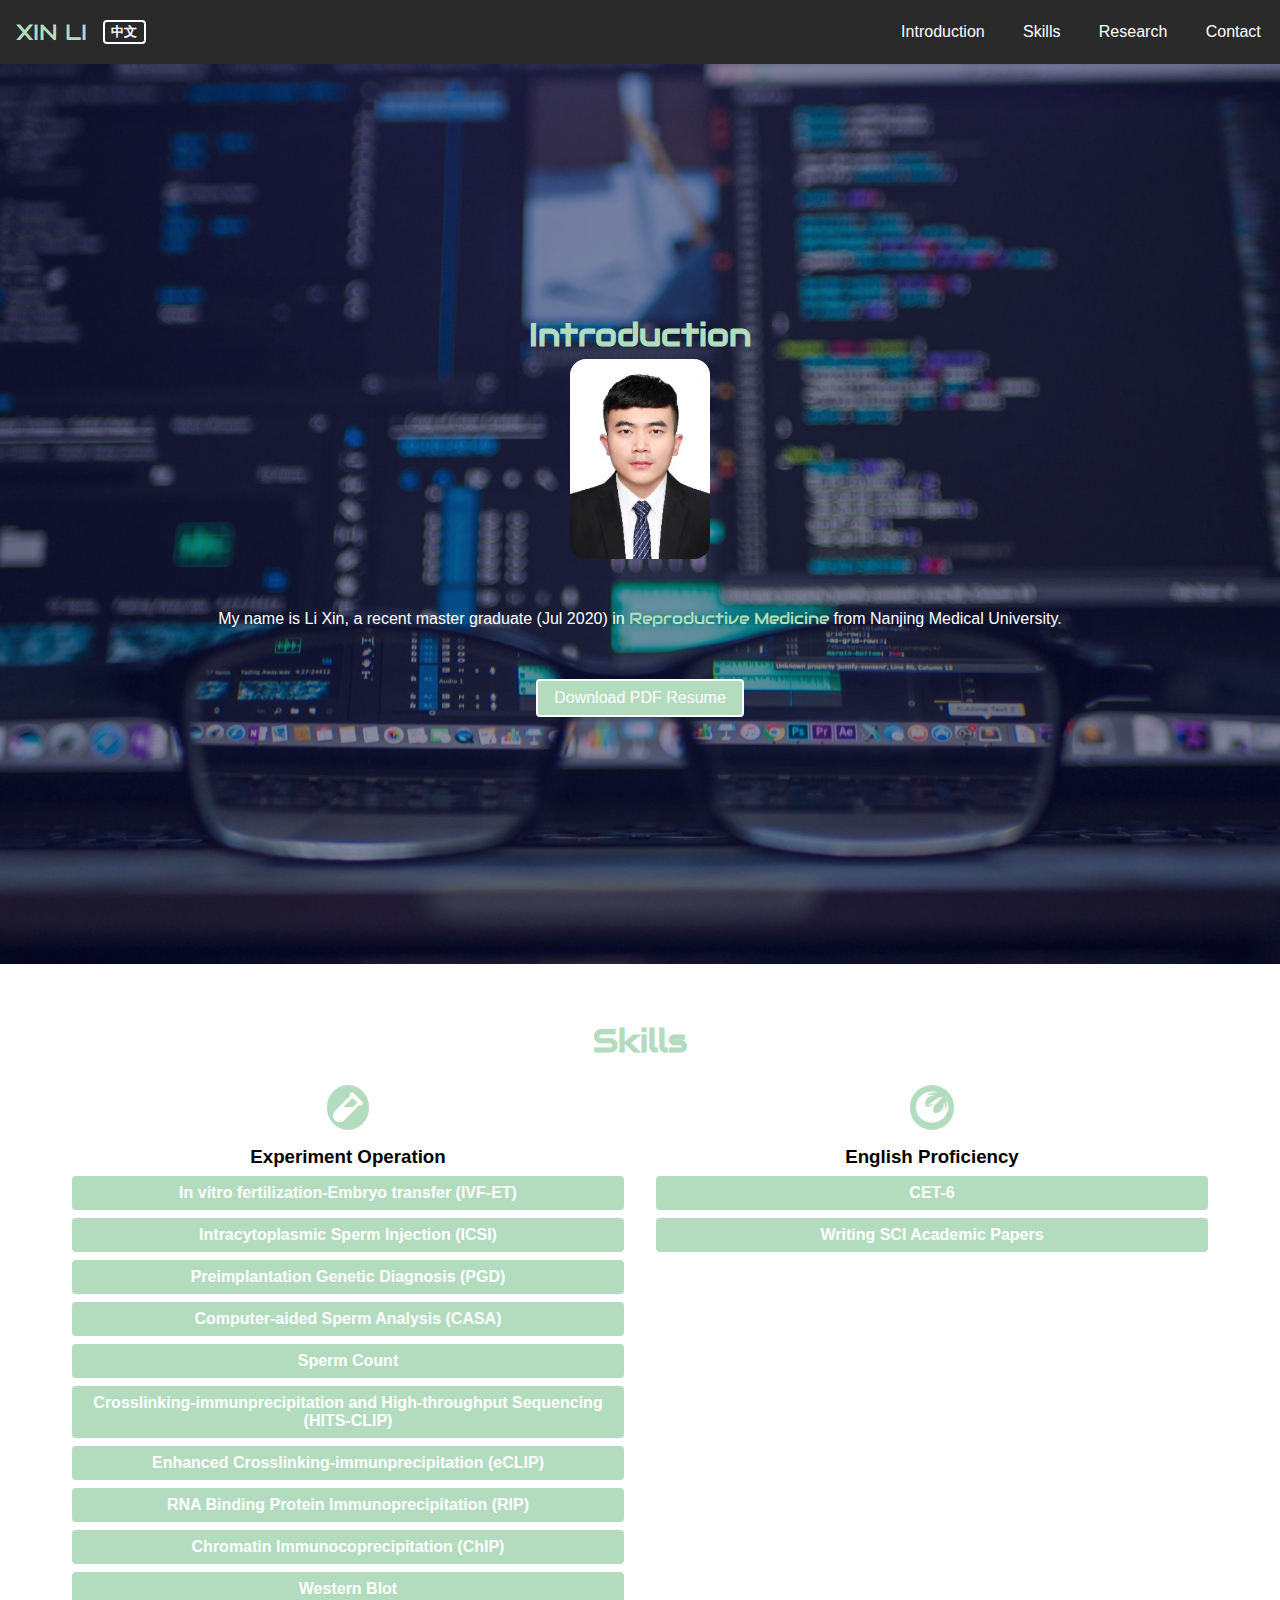
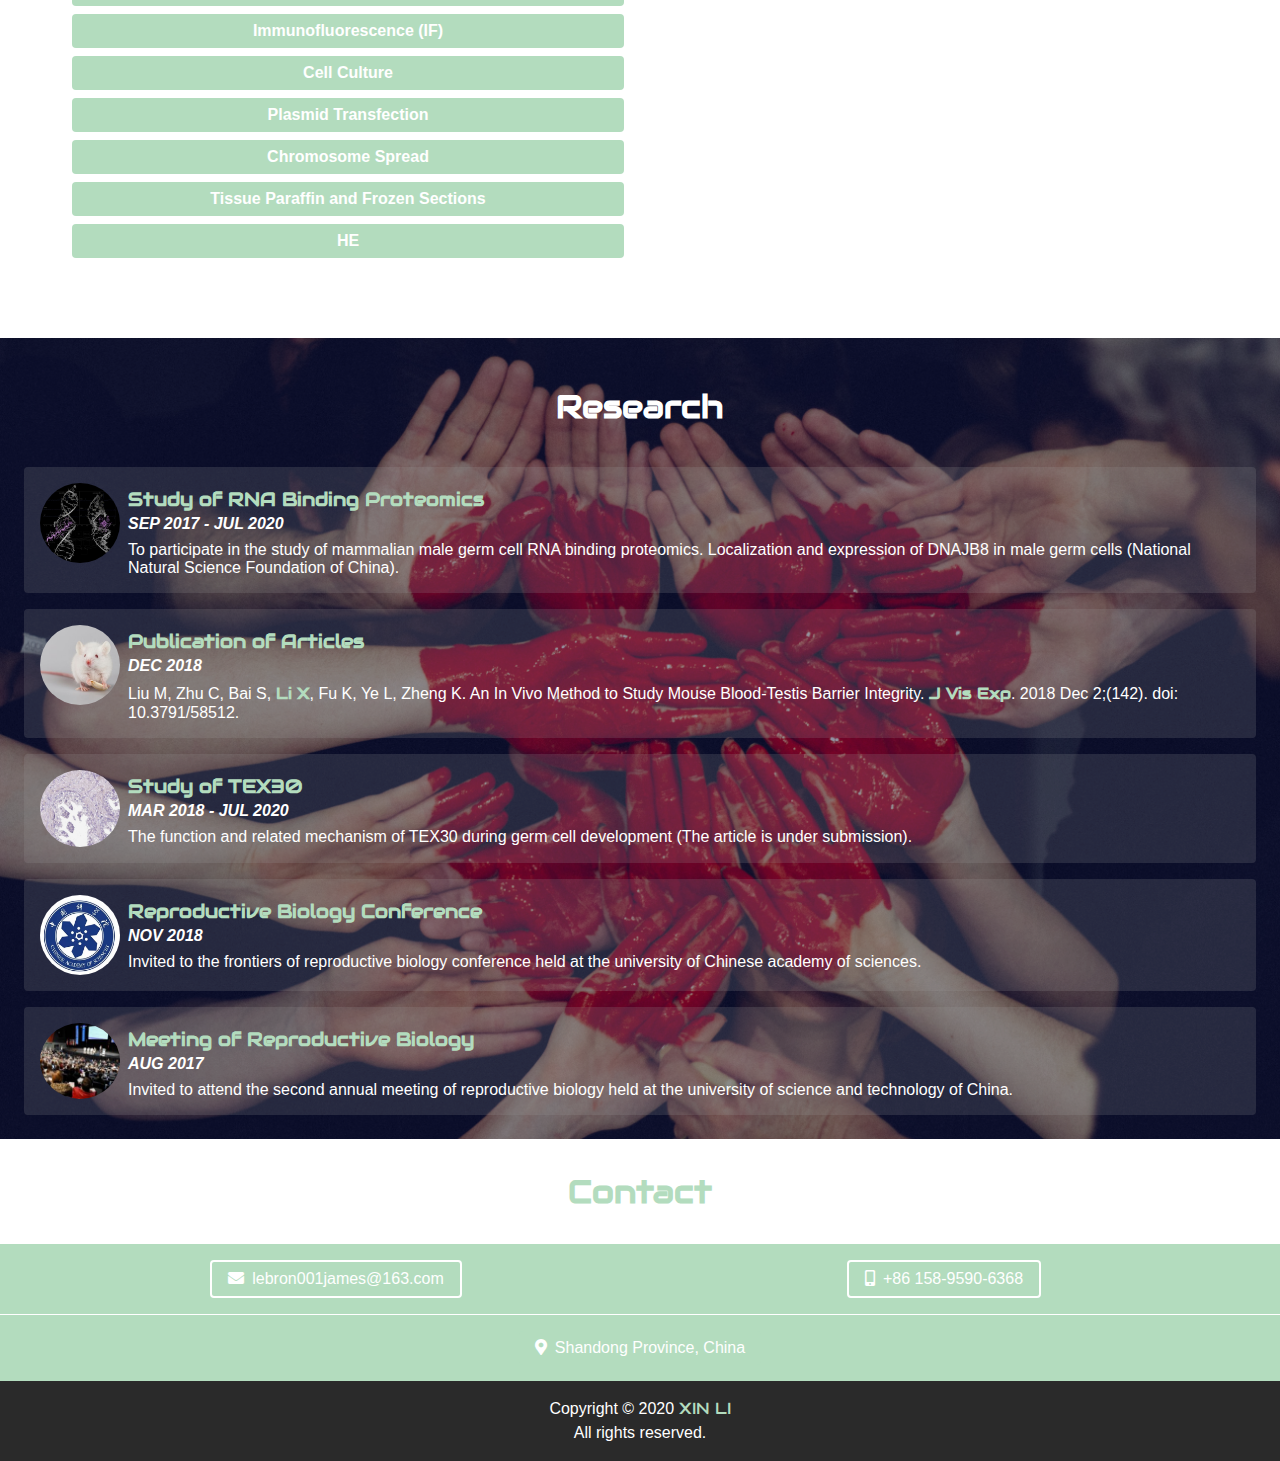
==== commit 94265f2b: "fix4" ====
--- a/index.html
+++ b/index.html
@@ -139,7 +139,7 @@
           <a class='btn' href="tel:+8615895906368"><i class="fas fa-mobile-alt mxr1"></i>+86 158-9590-6368</a>
         </div>
       </div>
-      <div class='py-1' style="text-align: center; background-color: var(--c-prime);">
+      <div class='py-1' style="text-align: center; background-color: var(--c-prime);margin-top: 1px;">
         <p class='btn' style="border: none;"><i class="fas fa-map-marker-alt mxr1"></i>Shandong Province, China</p>
       </div>
     </section>
--- a/css/main.css
+++ b/css/main.css
@@ -16,7 +16,7 @@
 }
 
 #showcase .content h1 {
-  font-size: 2rem;
+  
   line-height: 3rem;
 }
 
